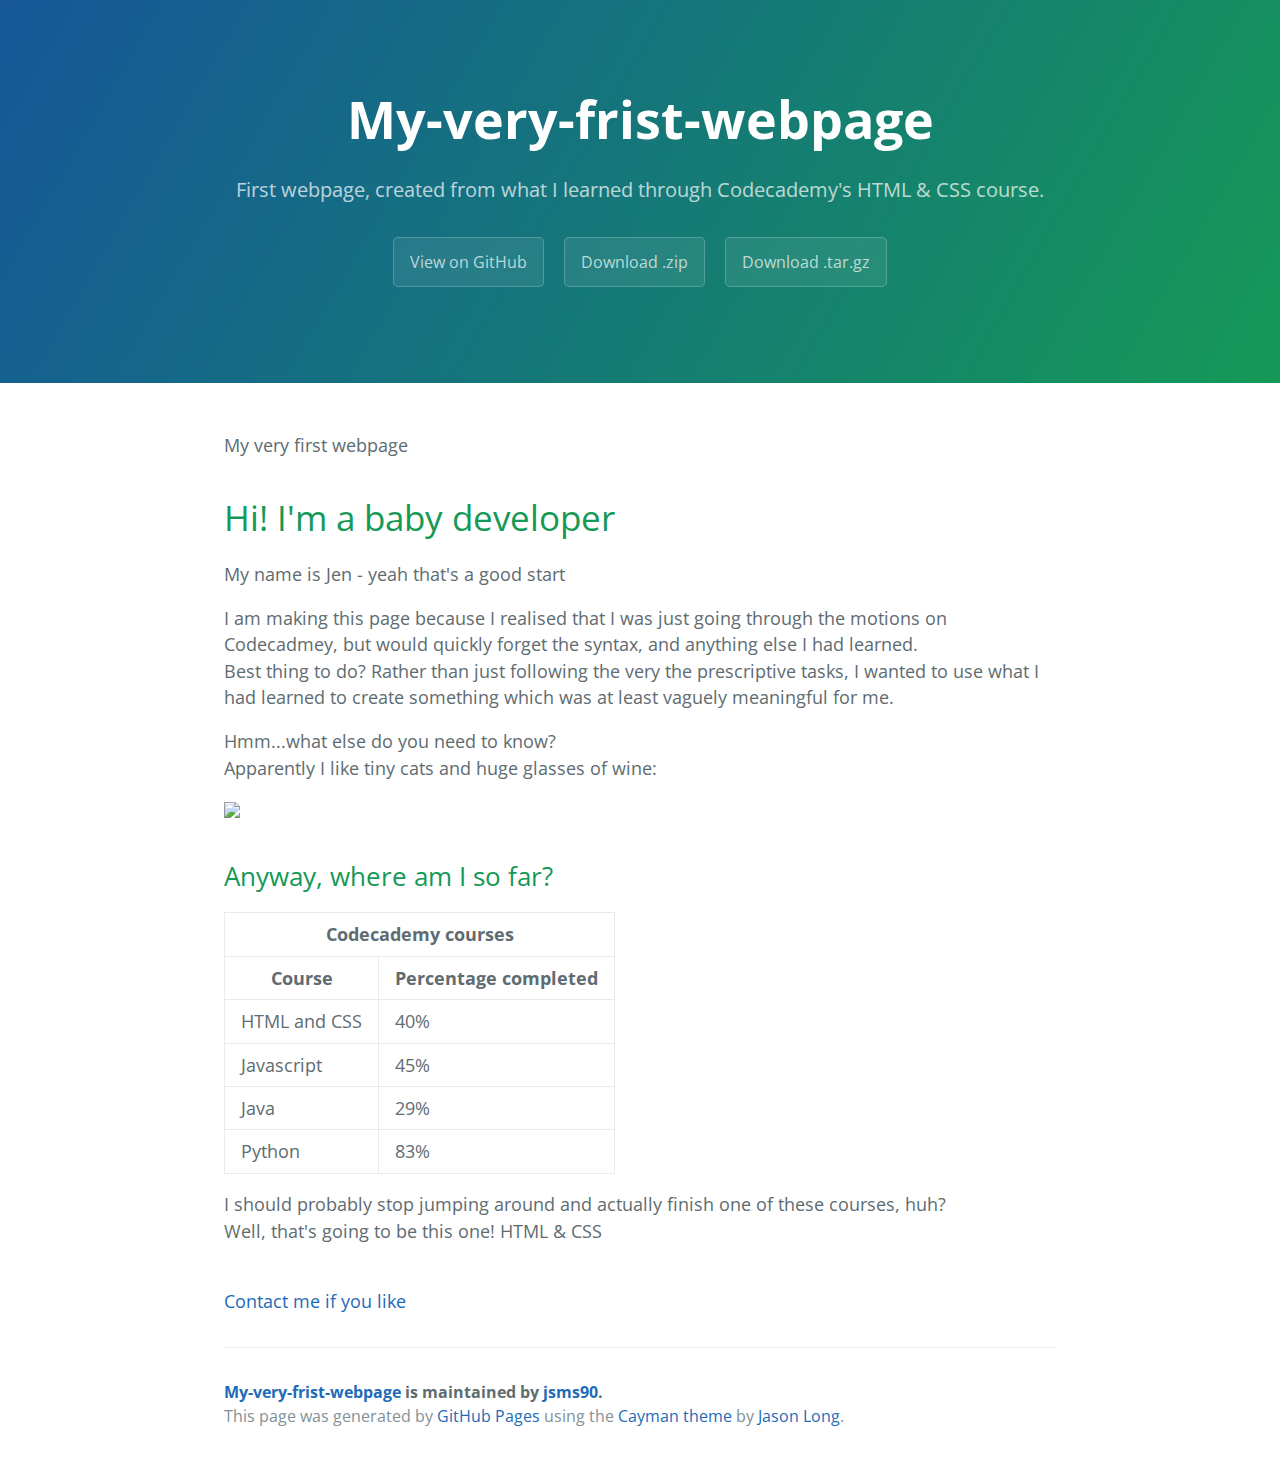
==== index.html @ 31eb7da9 "Create gh-pages branch via GitHub" ====
<!DOCTYPE html>
<html lang="en-us">
  <head>
    <meta charset="UTF-8">
    <title>My-very-frist-webpage by jsms90</title>
    <meta name="viewport" content="width=device-width, initial-scale=1">
    <link rel="stylesheet" type="text/css" href="stylesheets/normalize.css" media="screen">
    <link href='https://fonts.googleapis.com/css?family=Open+Sans:400,700' rel='stylesheet' type='text/css'>
    <link rel="stylesheet" type="text/css" href="stylesheets/stylesheet.css" media="screen">
    <link rel="stylesheet" type="text/css" href="stylesheets/github-light.css" media="screen">
  </head>
  <body>
    <section class="page-header">
      <h1 class="project-name">My-very-frist-webpage</h1>
      <h2 class="project-tagline">First webpage, created from what I learned through Codecademy&#39;s HTML &amp; CSS course.</h2>
      <a href="https://github.com/jsms90/My-Very-Frist-Webpage" class="btn">View on GitHub</a>
      <a href="https://github.com/jsms90/My-Very-Frist-Webpage/zipball/master" class="btn">Download .zip</a>
      <a href="https://github.com/jsms90/My-Very-Frist-Webpage/tarball/master" class="btn">Download .tar.gz</a>
    </section>

    <section class="main-content">
      <p>
  </p>
    My very first webpage
  
  
    <h1>
<a id="hi-im-a-baby-developer" class="anchor" href="#hi-im-a-baby-developer" aria-hidden="true"><span aria-hidden="true" class="octicon octicon-link"></span></a>Hi! I'm a baby developer</h1>
    <p>My name is Jen - yeah that's a good start</p>
    <p>I am making this page because I realised that I was just going through the motions on Codecadmey,
      but would quickly forget the syntax, and anything else I had learned.
    <br>Best thing to do? Rather than just following the very the prescriptive tasks,
      I wanted to use what I had learned to create something which was at least vaguely meaningful for me.</p>
    <p>Hmm...what else do you need to know?<br>Apparently I like tiny cats and huge glasses of wine:</p>
    <a href="https://www.facebook.com/jennifer.spencer.3745">
        <img src="https://scontent-lhr3-1.xx.fbcdn.net/v/t1.0-9/12920420_10154061634067953_8350936304813509434_n.jpg?oh=71d56745a696f7d60ad47f9ac82b1d06&amp;oe=579F3DFA">
    </a>
    <h2>
<a id="anyway-where-am-i-so-far" class="anchor" href="#anyway-where-am-i-so-far" aria-hidden="true"><span aria-hidden="true" class="octicon octicon-link"></span></a>Anyway, where am I so far?</h2>
    <table>
      <thead>
        <tr>
          <th colspan="2">Codecademy courses</th>
        </tr>
        <tr>
          <th>Course</th>
          <th>Percentage completed</th>
        </tr>
      </thead>
      <tbody>
        <tr>
          <td>HTML and CSS</td>
          <td>40%</td>
        </tr>
        <tr>
          <td>Javascript</td>
          <td>45%</td>
        </tr>
        <tr>
          <td>Java</td>
          <td>29%</td>
        </tr>
        <tr>
          <td>Python</td>
          <td>83%</td>
        </tr>
      </tbody>
      </table>
      <p>I should probably stop jumping around and actually finish one of these courses, huh?
      <br>Well, that's going to be this one! HTML &amp; CSS</p>
      <br>
      <a href="./contactme.html">Contact me if you like</a>
  


      <footer class="site-footer">
        <span class="site-footer-owner"><a href="https://github.com/jsms90/My-Very-Frist-Webpage">My-very-frist-webpage</a> is maintained by <a href="https://github.com/jsms90">jsms90</a>.</span>

        <span class="site-footer-credits">This page was generated by <a href="https://pages.github.com">GitHub Pages</a> using the <a href="https://github.com/jasonlong/cayman-theme">Cayman theme</a> by <a href="https://twitter.com/jasonlong">Jason Long</a>.</span>
      </footer>

    </section>

  
  </body>
</html>
---- stylesheets/stylesheet.css ----
* {
  box-sizing: border-box; }

body {
  padding: 0;
  margin: 0;
  font-family: "Open Sans", "Helvetica Neue", Helvetica, Arial, sans-serif;
  font-size: 16px;
  line-height: 1.5;
  color: #606c71; }

a {
  color: #1e6bb8;
  text-decoration: none; }
  a:hover {
    text-decoration: underline; }

.btn {
  display: inline-block;
  margin-bottom: 1rem;
  color: rgba(255, 255, 255, 0.7);
  background-color: rgba(255, 255, 255, 0.08);
  border-color: rgba(255, 255, 255, 0.2);
  border-style: solid;
  border-width: 1px;
  border-radius: 0.3rem;
  transition: color 0.2s, background-color 0.2s, border-color 0.2s; }
  .btn + .btn {
    margin-left: 1rem; }

.btn:hover {
  color: rgba(255, 255, 255, 0.8);
  text-decoration: none;
  background-color: rgba(255, 255, 255, 0.2);
  border-color: rgba(255, 255, 255, 0.3); }

@media screen and (min-width: 64em) {
  .btn {
    padding: 0.75rem 1rem; } }

@media screen and (min-width: 42em) and (max-width: 64em) {
  .btn {
    padding: 0.6rem 0.9rem;
    font-size: 0.9rem; } }

@media screen and (max-width: 42em) {
  .btn {
    display: block;
    width: 100%;
    padding: 0.75rem;
    font-size: 0.9rem; }
    .btn + .btn {
      margin-top: 1rem;
      margin-left: 0; } }

.page-header {
  color: #fff;
  text-align: center;
  background-color: #159957;
  background-image: linear-gradient(120deg, #155799, #159957); }

@media screen and (min-width: 64em) {
  .page-header {
    padding: 5rem 6rem; } }

@media screen and (min-width: 42em) and (max-width: 64em) {
  .page-header {
    padding: 3rem 4rem; } }

@media screen and (max-width: 42em) {
  .page-header {
    padding: 2rem 1rem; } }

.project-name {
  margin-top: 0;
  margin-bottom: 0.1rem; }

@media screen and (min-width: 64em) {
  .project-name {
    font-size: 3.25rem; } }

@media screen and (min-width: 42em) and (max-width: 64em) {
  .project-name {
    font-size: 2.25rem; } }

@media screen and (max-width: 42em) {
  .project-name {
    font-size: 1.75rem; } }

.project-tagline {
  margin-bottom: 2rem;
  font-weight: normal;
  opacity: 0.7; }

@media screen and (min-width: 64em) {
  .project-tagline {
    font-size: 1.25rem; } }

@media screen and (min-width: 42em) and (max-width: 64em) {
  .project-tagline {
    font-size: 1.15rem; } }

@media screen and (max-width: 42em) {
  .project-tagline {
    font-size: 1rem; } }

.main-content :first-child {
  margin-top: 0; }
.main-content img {
  max-width: 100%; }
.main-content h1, .main-content h2, .main-content h3, .main-content h4, .main-content h5, .main-content h6 {
  margin-top: 2rem;
  margin-bottom: 1rem;
  font-weight: normal;
  color: #159957; }
.main-content p {
  margin-bottom: 1em; }
.main-content code {
  padding: 2px 4px;
  font-family: Consolas, "Liberation Mono", Menlo, Courier, monospace;
  font-size: 0.9rem;
  color: #383e41;
  background-color: #f3f6fa;
  border-radius: 0.3rem; }
.main-content pre {
  padding: 0.8rem;
  margin-top: 0;
  margin-bottom: 1rem;
  font: 1rem Consolas, "Liberation Mono", Menlo, Courier, monospace;
  color: #567482;
  word-wrap: normal;
  background-color: #f3f6fa;
  border: solid 1px #dce6f0;
  border-radius: 0.3rem; }
  .main-content pre > code {
    padding: 0;
    margin: 0;
    font-size: 0.9rem;
    color: #567482;
    word-break: normal;
    white-space: pre;
    background: transparent;
    border: 0; }
.main-content .highlight {
  margin-bottom: 1rem; }
  .main-content .highlight pre {
    margin-bottom: 0;
    word-break: normal; }
.main-content .highlight pre, .main-content pre {
  padding: 0.8rem;
  overflow: auto;
  font-size: 0.9rem;
  line-height: 1.45;
  border-radius: 0.3rem; }
.main-content pre code, .main-content pre tt {
  display: inline;
  max-width: initial;
  padding: 0;
  margin: 0;
  overflow: initial;
  line-height: inherit;
  word-wrap: normal;
  background-color: transparent;
  border: 0; }
  .main-content pre code:before, .main-content pre code:after, .main-content pre tt:before, .main-content pre tt:after {
    content: normal; }
.main-content ul, .main-content ol {
  margin-top: 0; }
.main-content blockquote {
  padding: 0 1rem;
  margin-left: 0;
  color: #819198;
  border-left: 0.3rem solid #dce6f0; }
  .main-content blockquote > :first-child {
    margin-top: 0; }
  .main-content blockquote > :last-child {
    margin-bottom: 0; }
.main-content table {
  display: block;
  width: 100%;
  overflow: auto;
  word-break: normal;
  word-break: keep-all; }
  .main-content table th {
    font-weight: bold; }
  .main-content table th, .main-content table td {
    padding: 0.5rem 1rem;
    border: 1px solid #e9ebec; }
.main-content dl {
  padding: 0; }
  .main-content dl dt {
    padding: 0;
    margin-top: 1rem;
    font-size: 1rem;
    font-weight: bold; }
  .main-content dl dd {
    padding: 0;
    margin-bottom: 1rem; }
.main-content hr {
  height: 2px;
  padding: 0;
  margin: 1rem 0;
  background-color: #eff0f1;
  border: 0; }

@media screen and (min-width: 64em) {
  .main-content {
    max-width: 64rem;
    padding: 2rem 6rem;
    margin: 0 auto;
    font-size: 1.1rem; } }

@media screen and (min-width: 42em) and (max-width: 64em) {
  .main-content {
    padding: 2rem 4rem;
    font-size: 1.1rem; } }

@media screen and (max-width: 42em) {
  .main-content {
    padding: 2rem 1rem;
    font-size: 1rem; } }

.site-footer {
  padding-top: 2rem;
  margin-top: 2rem;
  border-top: solid 1px #eff0f1; }

.site-footer-owner {
  display: block;
  font-weight: bold; }

.site-footer-credits {
  color: #819198; }

@media screen and (min-width: 64em) {
  .site-footer {
    font-size: 1rem; } }

@media screen and (min-width: 42em) and (max-width: 64em) {
  .site-footer {
    font-size: 1rem; } }

@media screen and (max-width: 42em) {
  .site-footer {
    font-size: 0.9rem; } }
---- stylesheets/github-light.css ----
/*
The MIT License (MIT)

Copyright (c) 2015 GitHub, Inc.

Permission is hereby granted, free of charge, to any person obtaining a copy
of this software and associated documentation files (the "Software"), to deal
in the Software without restriction, including without limitation the rights
to use, copy, modify, merge, publish, distribute, sublicense, and/or sell
copies of the Software, and to permit persons to whom the Software is
furnished to do so, subject to the following conditions:

The above copyright notice and this permission notice shall be included in all
copies or substantial portions of the Software.

THE SOFTWARE IS PROVIDED "AS IS", WITHOUT WARRANTY OF ANY KIND, EXPRESS OR
IMPLIED, INCLUDING BUT NOT LIMITED TO THE WARRANTIES OF MERCHANTABILITY,
FITNESS FOR A PARTICULAR PURPOSE AND NONINFRINGEMENT. IN NO EVENT SHALL THE
AUTHORS OR COPYRIGHT HOLDERS BE LIABLE FOR ANY CLAIM, DAMAGES OR OTHER
LIABILITY, WHETHER IN AN ACTION OF CONTRACT, TORT OR OTHERWISE, ARISING FROM,
OUT OF OR IN CONNECTION WITH THE SOFTWARE OR THE USE OR OTHER DEALINGS IN THE
SOFTWARE.

*/

.pl-c /* comment */ {
  color: #969896;
}

.pl-c1      /* constant, markup.raw, meta.diff.header, meta.module-reference, meta.property-name, support, support.constant, support.variable, variable.other.constant */,
.pl-s .pl-v /* string variable */ {
  color: #0086b3;
}

.pl-e  /* entity */,
.pl-en /* entity.name */ {
  color: #795da3;
}

.pl-s .pl-s1 /* string source */,
.pl-smi      /* storage.modifier.import, storage.modifier.package, storage.type.java, variable.other, variable.parameter.function */ {
  color: #333;
}

.pl-ent /* entity.name.tag */ {
  color: #63a35c;
}

.pl-k /* keyword, storage, storage.type */ {
  color: #a71d5d;
}

.pl-pds              /* punctuation.definition.string, string.regexp.character-class */,
.pl-s                /* string */,
.pl-s .pl-pse .pl-s1 /* string punctuation.section.embedded source */,
.pl-sr               /* string.regexp */,
.pl-sr .pl-cce       /* string.regexp constant.character.escape */,
.pl-sr .pl-sra       /* string.regexp string.regexp.arbitrary-repitition */,
.pl-sr .pl-sre       /* string.regexp source.ruby.embedded */ {
  color: #183691;
}

.pl-v /* variable */ {
  color: #ed6a43;
}

.pl-id /* invalid.deprecated */ {
  color: #b52a1d;
}

.pl-ii /* invalid.illegal */ {
  background-color: #b52a1d;
  color: #f8f8f8;
}

.pl-sr .pl-cce /* string.regexp constant.character.escape */ {
  color: #63a35c;
  font-weight: bold;
}

.pl-ml /* markup.list */ {
  color: #693a17;
}

.pl-mh        /* markup.heading */,
.pl-mh .pl-en /* markup.heading entity.name */,
.pl-ms        /* meta.separator */ {
  color: #1d3e81;
  font-weight: bold;
}

.pl-mq /* markup.quote */ {
  color: #008080;
}

.pl-mi /* markup.italic */ {
  color: #333;
  font-style: italic;
}

.pl-mb /* markup.bold */ {
  color: #333;
  font-weight: bold;
}

.pl-md /* markup.deleted, meta.diff.header.from-file */ {
  background-color: #ffecec;
  color: #bd2c00;
}

.pl-mi1 /* markup.inserted, meta.diff.header.to-file */ {
  background-color: #eaffea;
  color: #55a532;
}

.pl-mdr /* meta.diff.range */ {
  color: #795da3;
  font-weight: bold;
}

.pl-mo /* meta.output */ {
  color: #1d3e81;
}
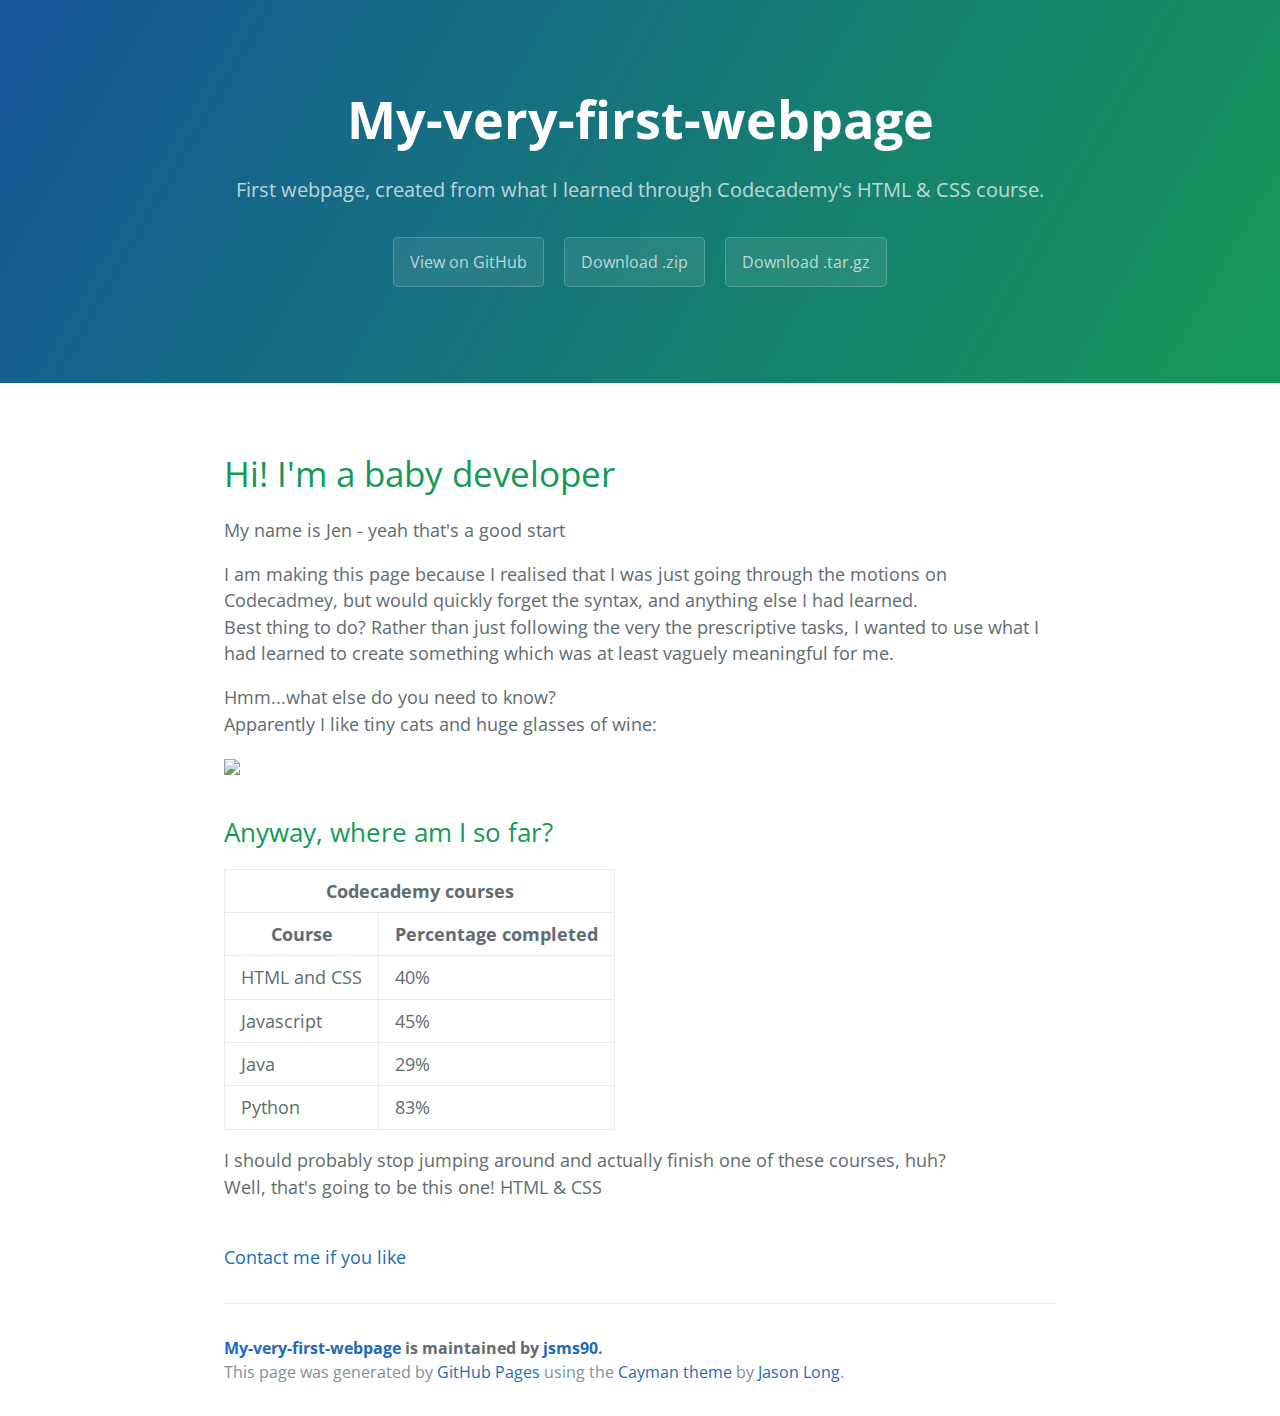
==== commit fc857b25: "Create gh-pages branch via GitHub" ====
--- a/index.html
+++ b/index.html
@@ -2,7 +2,7 @@
 <html lang="en-us">
   <head>
     <meta charset="UTF-8">
-    <title>My-very-frist-webpage by jsms90</title>
+    <title>My-very-first-webpage by jsms90</title>
     <meta name="viewport" content="width=device-width, initial-scale=1">
     <link rel="stylesheet" type="text/css" href="stylesheets/normalize.css" media="screen">
     <link href='https://fonts.googleapis.com/css?family=Open+Sans:400,700' rel='stylesheet' type='text/css'>
@@ -11,19 +11,15 @@
   </head>
   <body>
     <section class="page-header">
-      <h1 class="project-name">My-very-frist-webpage</h1>
+      <h1 class="project-name">My-very-first-webpage</h1>
       <h2 class="project-tagline">First webpage, created from what I learned through Codecademy&#39;s HTML &amp; CSS course.</h2>
-      <a href="https://github.com/jsms90/My-Very-Frist-Webpage" class="btn">View on GitHub</a>
-      <a href="https://github.com/jsms90/My-Very-Frist-Webpage/zipball/master" class="btn">Download .zip</a>
-      <a href="https://github.com/jsms90/My-Very-Frist-Webpage/tarball/master" class="btn">Download .tar.gz</a>
+      <a href="https://github.com/jsms90/My-Very-First-Webpage" class="btn">View on GitHub</a>
+      <a href="https://github.com/jsms90/My-Very-First-Webpage/zipball/master" class="btn">Download .zip</a>
+      <a href="https://github.com/jsms90/My-Very-First-Webpage/tarball/master" class="btn">Download .tar.gz</a>
     </section>
 
     <section class="main-content">
-      <p>
-  </p>
-    My very first webpage
-  
-  
+      <p></p>
     <h1>
 <a id="hi-im-a-baby-developer" class="anchor" href="#hi-im-a-baby-developer" aria-hidden="true"><span aria-hidden="true" class="octicon octicon-link"></span></a>Hi! I'm a baby developer</h1>
     <p>My name is Jen - yeah that's a good start</p>
@@ -74,7 +70,7 @@
 
 
       <footer class="site-footer">
-        <span class="site-footer-owner"><a href="https://github.com/jsms90/My-Very-Frist-Webpage">My-very-frist-webpage</a> is maintained by <a href="https://github.com/jsms90">jsms90</a>.</span>
+        <span class="site-footer-owner"><a href="https://github.com/jsms90/My-Very-First-Webpage">My-very-first-webpage</a> is maintained by <a href="https://github.com/jsms90">jsms90</a>.</span>
 
         <span class="site-footer-credits">This page was generated by <a href="https://pages.github.com">GitHub Pages</a> using the <a href="https://github.com/jasonlong/cayman-theme">Cayman theme</a> by <a href="https://twitter.com/jasonlong">Jason Long</a>.</span>
       </footer>
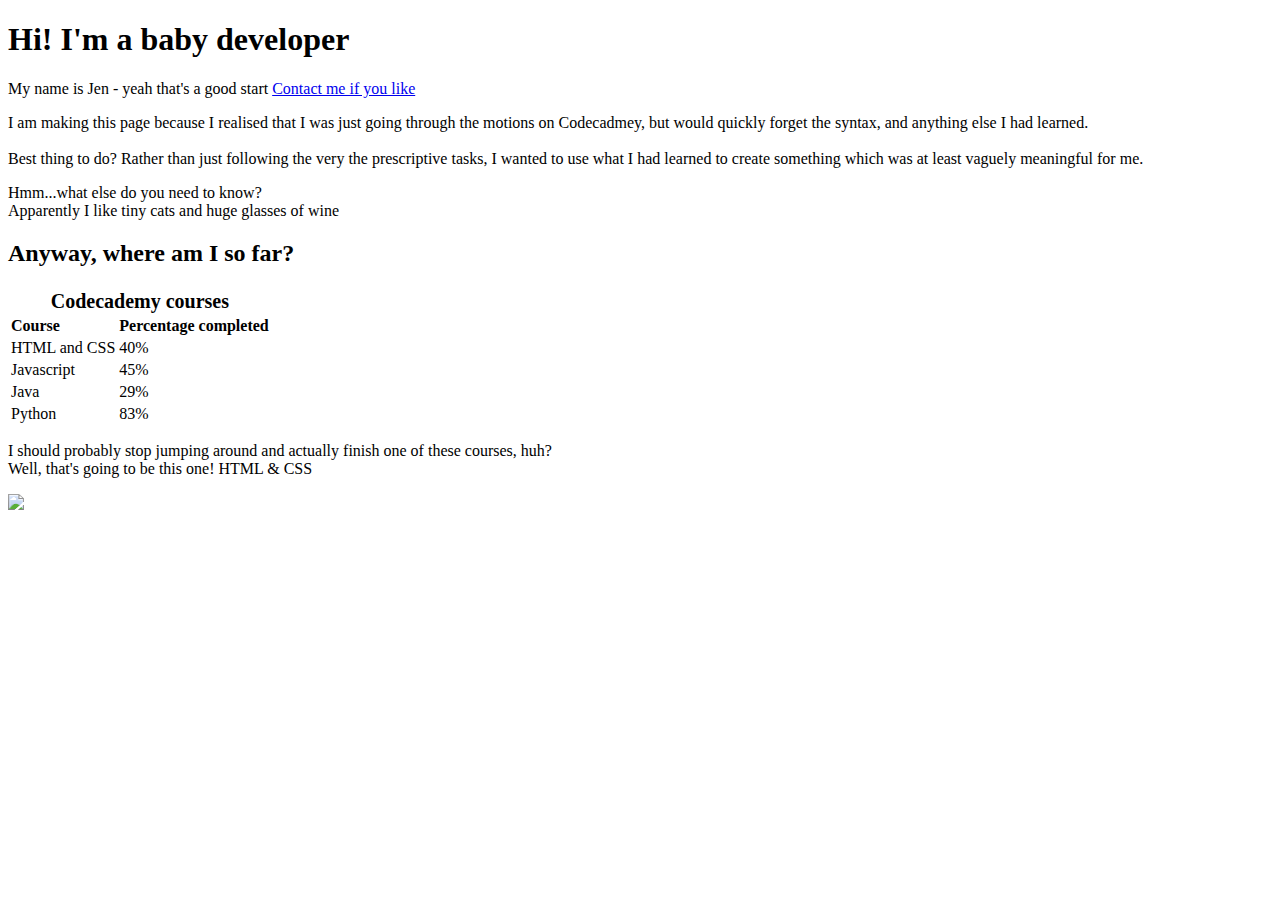
==== commit 59cfeedf: "Readjust everything for CSS" ====
--- a/index.html
+++ b/index.html
@@ -1,82 +1,62 @@
-<!DOCTYPE html>
-<html lang="en-us">
-  <head>
-    <meta charset="UTF-8">
-    <title>My-very-first-webpage by jsms90</title>
-    <meta name="viewport" content="width=device-width, initial-scale=1">
-    <link rel="stylesheet" type="text/css" href="stylesheets/normalize.css" media="screen">
-    <link href='https://fonts.googleapis.com/css?family=Open+Sans:400,700' rel='stylesheet' type='text/css'>
-    <link rel="stylesheet" type="text/css" href="stylesheets/stylesheet.css" media="screen">
-    <link rel="stylesheet" type="text/css" href="stylesheets/github-light.css" media="screen">
-  </head>
-  <body>
-    <section class="page-header">
-      <h1 class="project-name">My-very-first-webpage</h1>
-      <h2 class="project-tagline">First webpage, created from what I learned through Codecademy&#39;s HTML &amp; CSS course.</h2>
-      <a href="https://github.com/jsms90/My-Very-First-Webpage" class="btn">View on GitHub</a>
-      <a href="https://github.com/jsms90/My-Very-First-Webpage/zipball/master" class="btn">Download .zip</a>
-      <a href="https://github.com/jsms90/My-Very-First-Webpage/tarball/master" class="btn">Download .tar.gz</a>
-    </section>
-
-    <section class="main-content">
-      <p></p>
-    <h1>
-<a id="hi-im-a-baby-developer" class="anchor" href="#hi-im-a-baby-developer" aria-hidden="true"><span aria-hidden="true" class="octicon octicon-link"></span></a>Hi! I'm a baby developer</h1>
-    <p>My name is Jen - yeah that's a good start</p>
-    <p>I am making this page because I realised that I was just going through the motions on Codecadmey,
-      but would quickly forget the syntax, and anything else I had learned.
-    <br>Best thing to do? Rather than just following the very the prescriptive tasks,
-      I wanted to use what I had learned to create something which was at least vaguely meaningful for me.</p>
-    <p>Hmm...what else do you need to know?<br>Apparently I like tiny cats and huge glasses of wine:</p>
-    <a href="https://www.facebook.com/jennifer.spencer.3745">
-        <img src="https://scontent-lhr3-1.xx.fbcdn.net/v/t1.0-9/12920420_10154061634067953_8350936304813509434_n.jpg?oh=71d56745a696f7d60ad47f9ac82b1d06&amp;oe=579F3DFA">
-    </a>
-    <h2>
-<a id="anyway-where-am-i-so-far" class="anchor" href="#anyway-where-am-i-so-far" aria-hidden="true"><span aria-hidden="true" class="octicon octicon-link"></span></a>Anyway, where am I so far?</h2>
-    <table>
-      <thead>
-        <tr>
-          <th colspan="2">Codecademy courses</th>
-        </tr>
-        <tr>
-          <th>Course</th>
-          <th>Percentage completed</th>
-        </tr>
-      </thead>
-      <tbody>
-        <tr>
-          <td>HTML and CSS</td>
-          <td>40%</td>
-        </tr>
-        <tr>
-          <td>Javascript</td>
-          <td>45%</td>
-        </tr>
-        <tr>
-          <td>Java</td>
-          <td>29%</td>
-        </tr>
-        <tr>
-          <td>Python</td>
-          <td>83%</td>
-        </tr>
-      </tbody>
-      </table>
-      <p>I should probably stop jumping around and actually finish one of these courses, huh?
-      <br>Well, that's going to be this one! HTML &amp; CSS</p>
-      <br>
-      <a href="./contactme.html">Contact me if you like</a>
-  
-
-
-      <footer class="site-footer">
-        <span class="site-footer-owner"><a href="https://github.com/jsms90/My-Very-First-Webpage">My-very-first-webpage</a> is maintained by <a href="https://github.com/jsms90">jsms90</a>.</span>
-
-        <span class="site-footer-credits">This page was generated by <a href="https://pages.github.com">GitHub Pages</a> using the <a href="https://github.com/jasonlong/cayman-theme">Cayman theme</a> by <a href="https://twitter.com/jasonlong">Jason Long</a>.</span>
-      </footer>
-
-    </section>
-
-  
-  </body>
-</html>
+<!DOCTYPE html>
+<html>
+  <head>
+    <link type="text/css" rel="stylesheet" href="stylesheet.css"/>
+    <title>My very first webpage</title>
+  </head>
+  <body>
+    <div id="header">
+      <h1>Hi! I'm a baby developer</h1>
+      <p>My name is Jen - yeah that's a good start
+        <a href="./contactme.html">Contact me if you like</a>
+      </p>
+    </div>
+    <div class="left">
+      <p>I am making this page because I realised that I was just going through the motions on Codecadmey,
+        but would quickly forget the syntax, and anything else I had learned.
+      <br>
+      <br>Best thing to do? Rather than just following the very the prescriptive tasks,
+        I wanted to use what I had learned to create something which was at least vaguely meaningful for me.</p>
+      <p id="indent">Hmm...what else do you need to know?<br>Apparently I like tiny cats and huge glasses of wine</p>
+      <h2>Anyway, where am I so far?</h2>
+      <table>
+        <thead>
+          <tr>
+            <th colspan="2"; style="font-size: 20px; text-align: center">Codecademy courses</th>
+          </tr>
+          <tr>
+            <th style="text-align: left">Course</th>
+            <th style="text-align: left">Percentage completed</th>
+          </tr>
+        </thead>
+        <tbody>
+          <tr>
+            <td>HTML and CSS</td>
+            <td>40%</td>
+          </tr>
+          <tr>
+            <td>Javascript</td>
+            <td>45%</td>
+          </tr>
+          <tr>
+            <td>Java</td>
+            <td>29%</td>
+          </tr>
+          <tr>
+            <td>Python</td>
+            <td>83%</td>
+          </tr>
+        </tbody>
+        </table>
+        <p>
+          I should probably stop jumping around and actually finish one of these courses, huh?
+          <br>Well, that's going to be this one! HTML &amp; CSS
+        </p>
+      </div>
+      <div class="right">
+        <a href="https://www.facebook.com/jennifer.spencer.3745">
+          <img src="https://scontent-lhr3-1.xx.fbcdn.net/v/t1.0-9/12920420_10154061634067953_8350936304813509434_n.jpg?oh=71d56745a696f7d60ad47f9ac82b1d06&oe=579F3DFA"/>
+        </a>
+      </div>
+  </body>
+</html>
